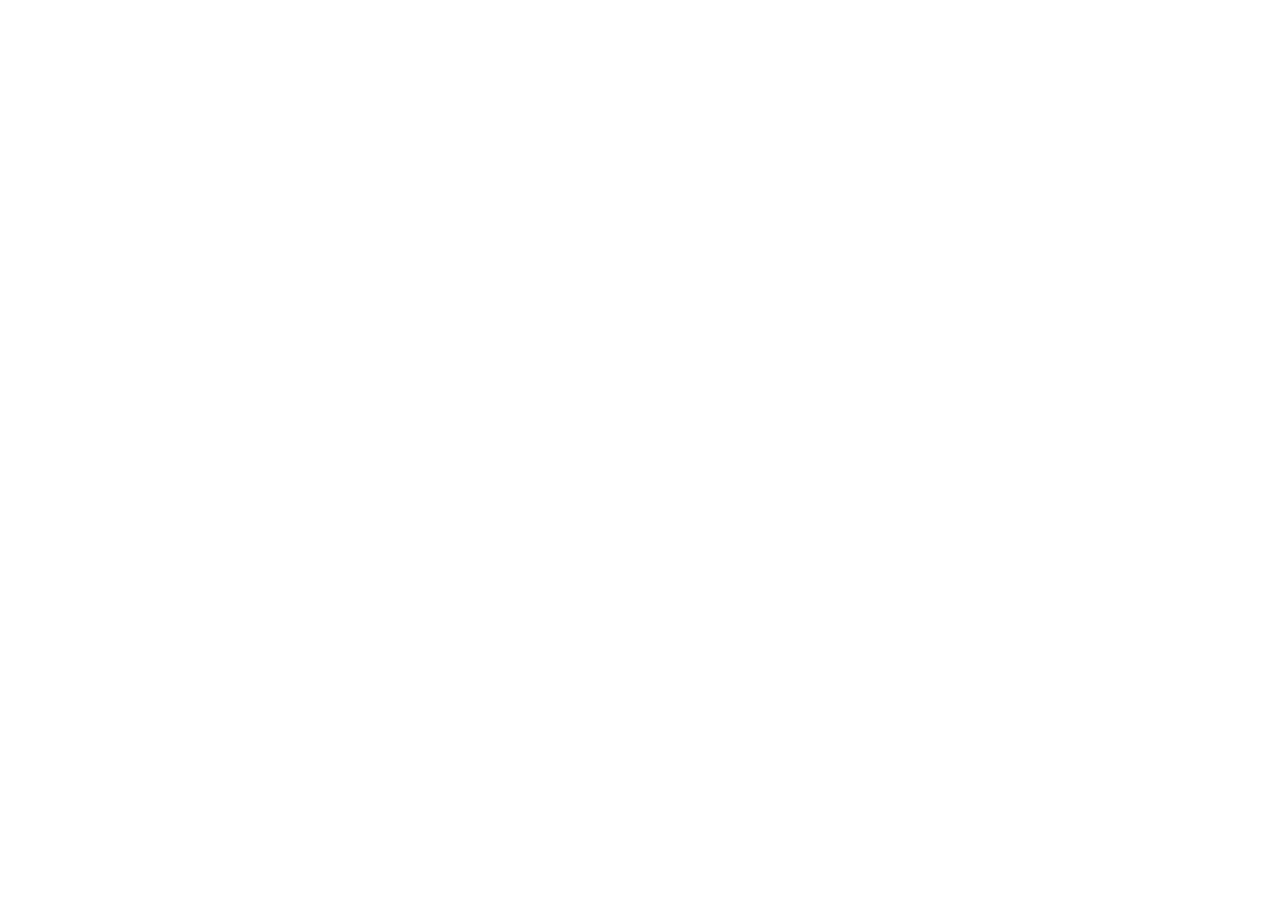
==== Prem Kumar Jha/index.html @ 410372a0 "add html file for my part" ====
<!DOCTYPE html>
<html lang="en">
<head>
    <meta charset="UTF-8">
    <meta name="viewport" content="width=device-width, initial-scale=1.0, maximum-scale=1.0, user-scalable=no">
    <title>The Golden Leaf | Preview (Chef + Menu)</title>

    <!-- Google Fonts -->
    <link rel="preconnect" href="https://fonts.googleapis.com">
    <link rel="preconnect" href="https://fonts.gstatic.com" crossorigin>
    <link href="https://fonts.googleapis.com/css2?family=Playfair+Display:wght@400;600;700&family=Poppins:wght@300;400;500;600&display=swap" rel="stylesheet">

    <!-- FontAwesome & AOS Animation Library -->
    <link rel="stylesheet" href="https://cdnjs.cloudflare.com/ajax/libs/font-awesome/6.4.0/css/all.min.css">
    <link href="https://unpkg.com/aos@2.3.1/dist/aos.css" rel="stylesheet">

    <!-- Custom CSS (your uploaded files) -->
    <link rel="stylesheet" href="../Satirtha Dhar/style.css">
    <link rel="stylesheet" href="../Satirtha Dhar/responsive.css">
    <link rel="stylesheet" href="../Prem Kumar Jha/style.css">   
</head>
<body>

    <main>
        <!-- ===== PICTURE 1: Chef Section (from your index.html, Phase 14) ===== -->
        <section id="chef" class="chef-section">
            <div class="chef-container">
                <div class="chef-image" data-aos="fade-right">
                    <img src="https://images.unsplash.com/photo-1577219491135-ce391730fb2c?q=80&w=600" alt="Executive Chef">
                </div>
                <div class="chef-info" data-aos="fade-left">
                    <h2>Meet Our Executive Chef</h2>
                    <h3>Alessandro Rossi</h3>
                    <p>With over 20 years of experience in Michelin-starred restaurants across Europe, Chef Alessandro brings a fusion of traditional techniques and modern innovation to every plate.</p>
                    <img src="https://upload.wikimedia.org/wikipedia/commons/f/fa/Signature_placeholder.png" class="signature" alt="Chef Signature">
                </div>
            </div>
        </section>

        <!-- ===== PICTURE 2: Menu Section (from your index.html, Phase 1) ===== -->
        <section id="menu" class="menu-section">
            <div class="section-header" data-aos="fade-up">
                <h2>Our Culinary Menu</h2>
                <p>Over 40+ exquisite delicacies</p>
            </div>
            <!-- Menu Filters -->
            <div class="menu-filters" id="menuFilters" data-aos="fade-up">
                <button class="filter-btn active" data-filter="all">All</button>
                <button class="filter-btn" data-filter="starters">Starters</button>
                <button class="filter-btn" data-filter="mains">Main Course</button>
                <button class="filter-btn" data-filter="breads">Breads</button>
                <button class="filter-btn" data-filter="rice">Rice</button>
                <button class="filter-btn" data-filter="desserts">Desserts</button>
                <button class="filter-btn" data-filter="drinks">Drinks</button>
            </div>
            <!-- Dynamic Grid: menu.js populates this -->
            <div class="menu-grid" id="menuGrid">
                <!-- menu.js will populate this -->
            </div>
        </section>
    </main>



    <!-- External Libraries -->
    <script src="https://unpkg.com/aos@2.3.1/dist/aos.js"></script>

    <!-- Your own script (unchanged) -->
    <script src="app.js"></script>
    <script src="menu.js"></script>
</body>
</html>
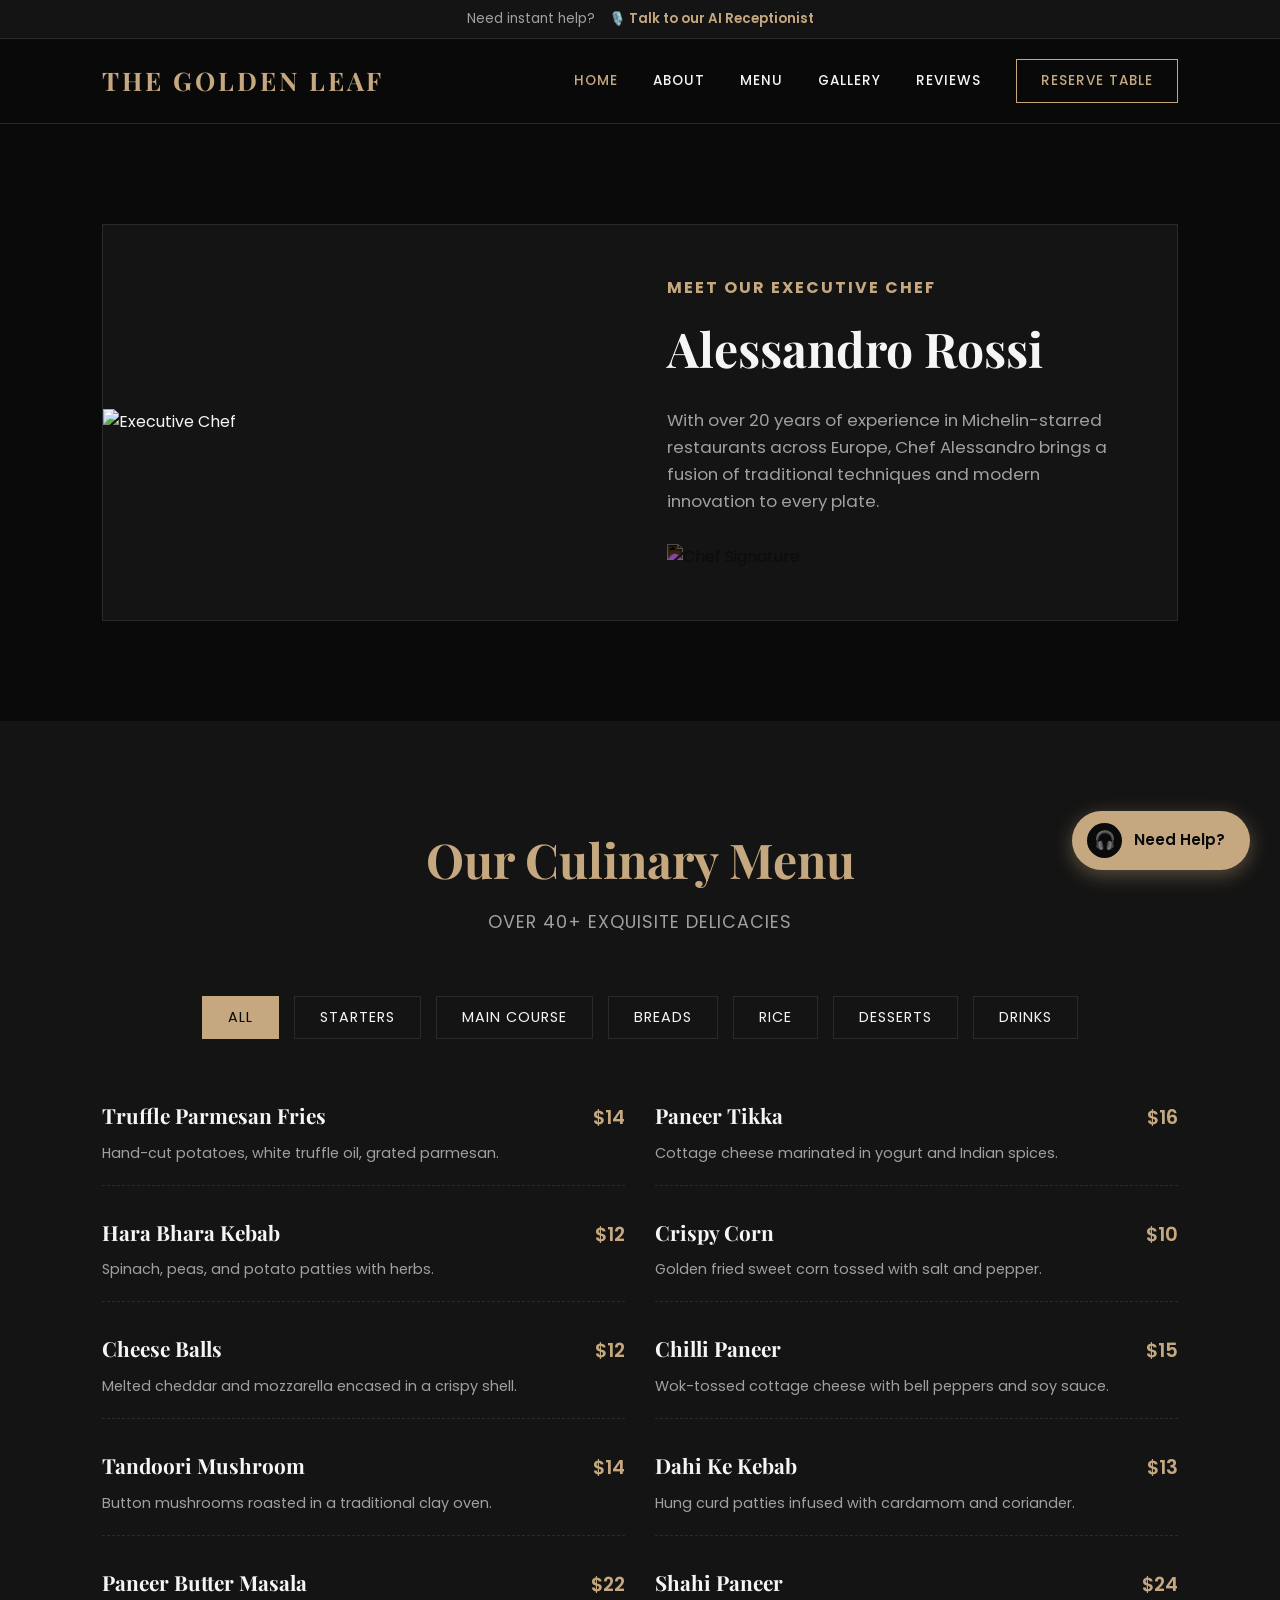
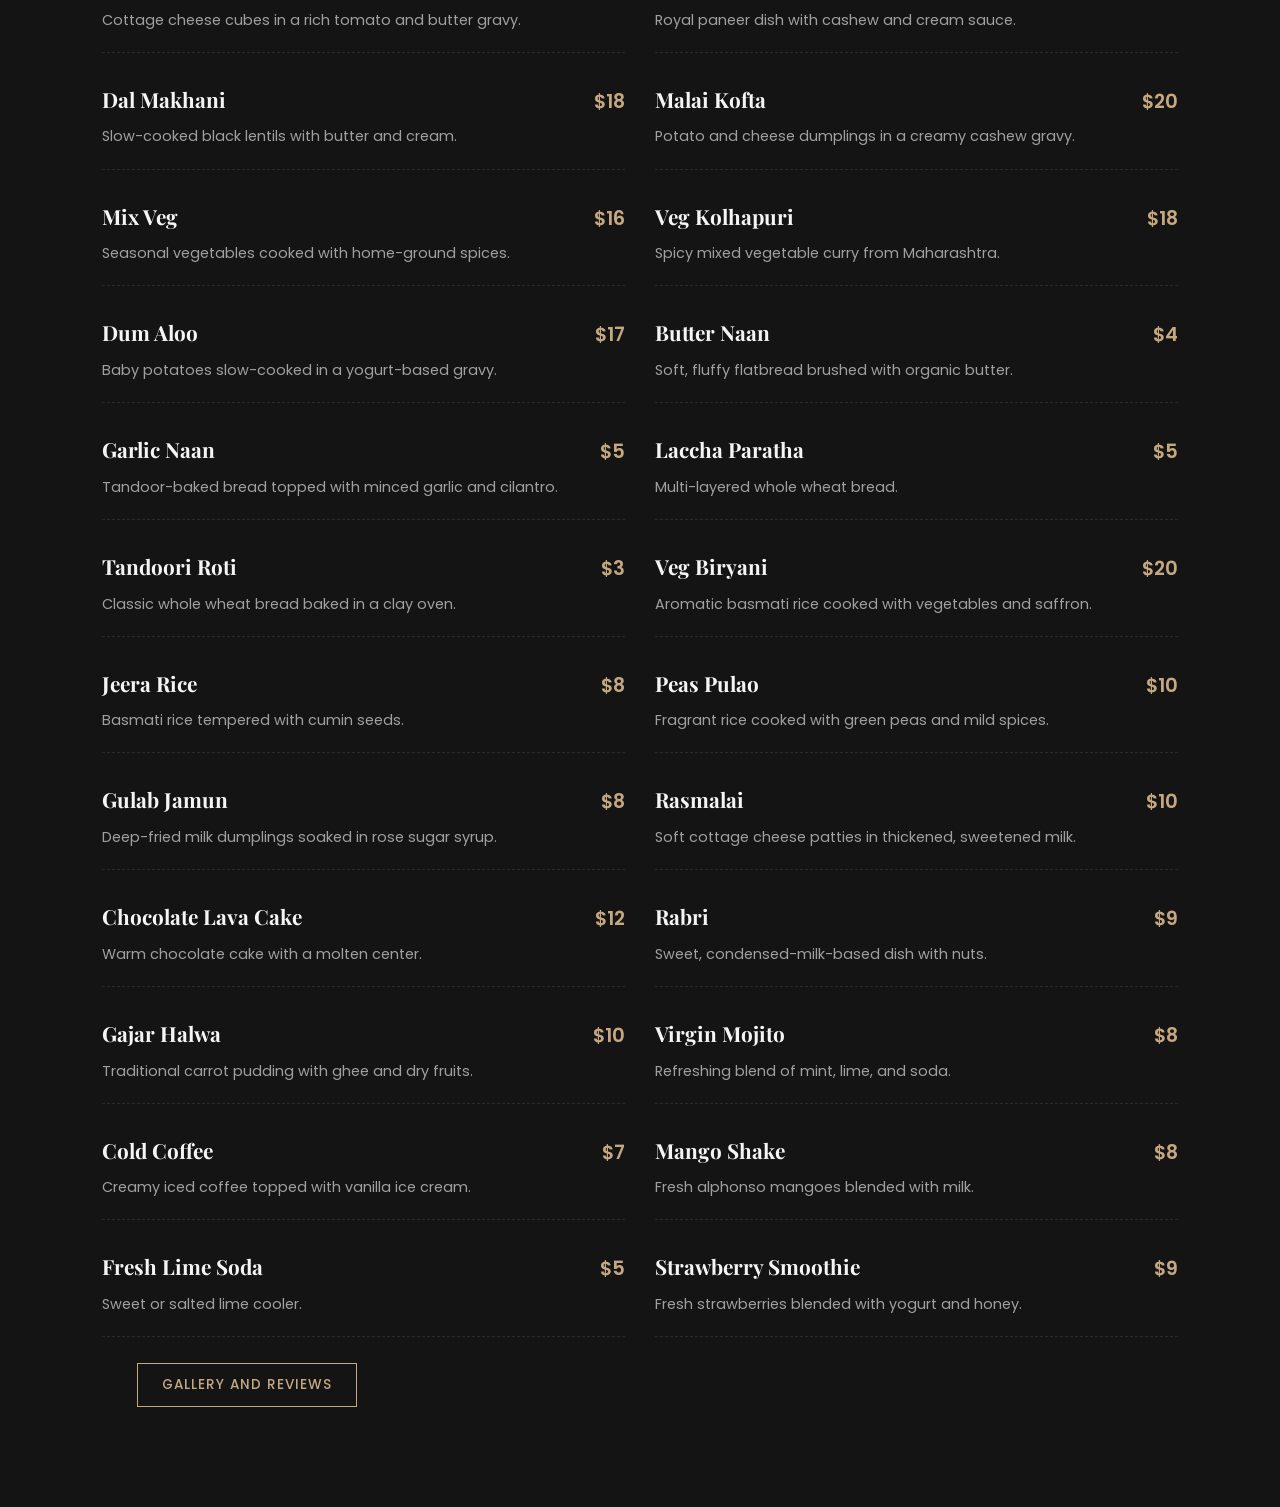
==== commit 2bf039aa: "fixed link part and add Favicon also add Hader part code from Satirtha" ====
--- a/Prem Kumar Jha/index.html
+++ b/Prem Kumar Jha/index.html
@@ -1,14 +1,19 @@
 <!DOCTYPE html>
 <html lang="en">
+
 <head>
     <meta charset="UTF-8">
     <meta name="viewport" content="width=device-width, initial-scale=1.0, maximum-scale=1.0, user-scalable=no">
-    <title>The Golden Leaf | Preview (Chef + Menu)</title>
+    <title>Chef & Menu</title>
+    <link rel="icon" type="image/png" href="../image/Chef.webp">
+
 
     <!-- Google Fonts -->
     <link rel="preconnect" href="https://fonts.googleapis.com">
     <link rel="preconnect" href="https://fonts.gstatic.com" crossorigin>
-    <link href="https://fonts.googleapis.com/css2?family=Playfair+Display:wght@400;600;700&family=Poppins:wght@300;400;500;600&display=swap" rel="stylesheet">
+    <link
+        href="https://fonts.googleapis.com/css2?family=Playfair+Display:wght@400;600;700&family=Poppins:wght@300;400;500;600&display=swap"
+        rel="stylesheet">
 
     <!-- FontAwesome & AOS Animation Library -->
     <link rel="stylesheet" href="https://cdnjs.cloudflare.com/ajax/libs/font-awesome/6.4.0/css/all.min.css">
@@ -17,22 +22,50 @@
     <!-- Custom CSS (your uploaded files) -->
     <link rel="stylesheet" href="../Satirtha Dhar/style.css">
     <link rel="stylesheet" href="../Satirtha Dhar/responsive.css">
-    <link rel="stylesheet" href="../Prem Kumar Jha/style.css">   
+    <link rel="stylesheet" href="../Prem Kumar Jha/style.css">
 </head>
+
 <body>
+
+    <!-- Phase 10: AI Receptionist Top Banner (Optional/Mockup) -->
+    <div class="ai-top-banner" role="banner">
+        <p>Need instant help? <button id="btnAiAssist" class="btn-text">🎙️ Talk to our AI Receptionist</button></p>
+    </div>
+
+    <!-- Navigation -->
+    <header class="navbar" role="navigation" aria-label="Main Navigation">
+        <div class="logo">
+            <a href="index.html" aria-label="The Golden Leaf Home">THE GOLDEN LEAF</a>
+        </div>
+        <nav class="nav-links">
+            <a href="../index.html#home" class="active">Home</a>
+            <a href="../index.html#about">About</a>
+            <a href="../Prem Kumar Jha/index.html#menu">Menu</a>
+            <a href="../Rohit Bhusal/rohit.html#gallery">Gallery</a>
+            <a href="../Rohit Bhusal/rohit.html#reviews">Reviews</a>
+            <a href="../Bibash Mahat/bibash.html#reservation" class="btn-reserve-nav">Reserve Table</a>
+        </nav>
+        <!-- Mobile Menu Toggle -->
+        <button class="menu-toggle" aria-label="Toggle Navigation" aria-expanded="false">
+            <i class="fas fa-bars"></i>
+        </button>
+    </header>
 
     <main>
         <!-- ===== PICTURE 1: Chef Section (from your index.html, Phase 14) ===== -->
         <section id="chef" class="chef-section">
             <div class="chef-container">
                 <div class="chef-image" data-aos="fade-right">
-                    <img src="https://images.unsplash.com/photo-1577219491135-ce391730fb2c?q=80&w=600" alt="Executive Chef">
+                    <img src="https://images.unsplash.com/photo-1577219491135-ce391730fb2c?q=80&w=600"
+                        alt="Executive Chef">
                 </div>
                 <div class="chef-info" data-aos="fade-left">
                     <h2>Meet Our Executive Chef</h2>
                     <h3>Alessandro Rossi</h3>
-                    <p>With over 20 years of experience in Michelin-starred restaurants across Europe, Chef Alessandro brings a fusion of traditional techniques and modern innovation to every plate.</p>
-                    <img src="https://upload.wikimedia.org/wikipedia/commons/f/fa/Signature_placeholder.png" class="signature" alt="Chef Signature">
+                    <p>With over 20 years of experience in Michelin-starred restaurants across Europe, Chef Alessandro
+                        brings a fusion of traditional techniques and modern innovation to every plate.</p>
+                    <img src="https://imgs.search.brave.com/aYwf7e9qYgR5C2gzvw3vWXbKll1tjFu7oSjQmVqjGkY/rs:fit:860:0:0:0/g:ce/aHR0cHM6Ly9pbWd2/My5mb3Rvci5jb20v/aW1hZ2VzL3NsaWRl/ci1pbWFnZS9oYW5k/d3JpdHRlbi1zaWdu/YXR1cmUtaW1hZ2Ut/YmVmb3JlLXVzaW5n/LUZvdG9yLXNpZ25h/dHVyZS1iYWNrZ3Jv/dW5kLXJlbW92ZXJf/MjAyNi0wMy0yNi0w/OTQ0MzJfYXlnei53/ZWJw"
+                        class="signature" alt="Chef Signature">
                 </div>
             </div>
         </section>
@@ -57,10 +90,20 @@
             <div class="menu-grid" id="menuGrid">
                 <!-- menu.js will populate this -->
             </div>
+            <br>
+
+            <nav class="nav-links">
+                <a href="../Rohit Bhusal/rohit.html" class="btn-reserve-nav">Gallery And Reviews</a>
+            </nav>
         </section>
     </main>
 
-
+    <!-- Floating "Need Help?" button (visible in both screenshots) -->
+    <a href="https://the-golden-leaf-restaurant.onrender.com/" target="_blank" class="floating-ai-btn"
+        aria-label="AI Receptionist Assistant" style="text-decoration: none;">
+        <div class="ai-avatar">🎧</div>
+        <span class="ai-text">Need Help?</span>
+    </a>
 
     <!-- External Libraries -->
     <script src="https://unpkg.com/aos@2.3.1/dist/aos.js"></script>
@@ -69,4 +112,5 @@
     <script src="app.js"></script>
     <script src="menu.js"></script>
 </body>
+
 </html>
--- a/Satirtha Dhar/style.css
+++ b/Satirtha Dhar/style.css
@@ -0,0 +1,367 @@
+/* --- CSS VARIABLES & THEME --- */
+:root {
+    --primary-gold: #c5a880;
+    --primary-gold-hover: #d4b78f;
+    --dark-bg: #0a0a0a;
+    --surface-bg: #141414;
+    --surface-light: #1e1e1e;
+    --text-light: #f5f5f5;
+    --text-muted: #a0a0a0;
+    --border-color: #2a2a2a;
+    --font-heading: 'Playfair Display', serif;
+    --font-body: 'Poppins', sans-serif;
+    --transition-fast: all 0.3s ease;
+    --transition-smooth: all 0.5s cubic-bezier(0.4, 0, 0.2, 1);
+    --shadow-premium: 0 10px 30px rgba(0, 0, 0, 0.5);
+}
+
+/* --- RESET & BASE --- */
+*, 
+*::before, 
+*::after {
+    margin: 0;
+    padding: 0;
+    box-sizing: border-box;
+}
+
+html {
+    scroll-behavior: smooth;
+    overflow-x: hidden;
+}
+
+body {
+    font-family: var(--font-body);
+    background-color: var(--dark-bg);
+    color: var(--text-light);
+    line-height: 1.6;
+    overflow-x: hidden;
+    width: 100%;
+}
+
+img {
+    max-width: 100%;
+    height: auto;
+    display: block;
+}
+
+ul {
+    list-style: none;
+}
+
+a {
+    text-decoration: none;
+    color: inherit;
+}
+
+/* --- UTILITIES --- */
+.hidden {
+    display: none !important;
+}
+
+.section-header {
+    text-align: center;
+    margin-bottom: 60px;
+}
+
+.section-header h2 {
+    font-family: var(--font-heading);
+    font-size: 3rem;
+    color: var(--primary-gold);
+    margin-bottom: 10px;
+    font-weight: 700;
+}
+
+.section-header p {
+    color: var(--text-muted);
+    font-size: 1.1rem;
+    letter-spacing: 1px;
+    text-transform: uppercase;
+}
+
+/* --- BUTTONS --- */
+.btn-primary {
+    display: inline-block;
+    background-color: var(--primary-gold);
+    color: var(--dark-bg);
+    padding: 14px 35px;
+    font-weight: 600;
+    text-transform: uppercase;
+    font-size: 0.9rem;
+    letter-spacing: 1.5px;
+    border: 1px solid var(--primary-gold);
+    transition: var(--transition-fast);
+    cursor: pointer;
+}
+
+.btn-primary:hover {
+    background-color: transparent;
+    color: var(--primary-gold);
+}
+
+.btn-secondary {
+    display: inline-block;
+    background-color: transparent;
+    color: var(--text-light);
+    padding: 14px 35px;
+    font-weight: 500;
+    text-transform: uppercase;
+    font-size: 0.9rem;
+    letter-spacing: 1.5px;
+    border: 1px solid var(--text-light);
+    margin-right: 15px;
+    transition: var(--transition-fast);
+    cursor: pointer;
+}
+
+.btn-secondary:hover {
+    background-color: var(--text-light);
+    color: var(--dark-bg);
+}
+
+/* --- TOP AI BANNER --- */
+.ai-top-banner {
+    background-color: var(--surface-bg);
+    text-align: center;
+    padding: 8px 0;
+    border-bottom: 1px solid var(--border-color);
+    font-size: 0.85rem;
+    color: var(--text-muted);
+}
+
+.btn-text {
+    background: none;
+    border: none;
+    color: var(--primary-gold);
+    font-family: inherit;
+    font-weight: 600;
+    cursor: pointer;
+    margin-left: 10px;
+    transition: var(--transition-fast);
+}
+
+.btn-text:hover {
+    color: var(--primary-gold-hover);
+    text-decoration: underline;
+}
+
+/* --- NAVBAR --- */
+.navbar {
+    position: sticky;
+    top: 0;
+    left: 0;
+    width: 100%;
+    display: flex;
+    justify-content: space-between;
+    align-items: center;
+    padding: 20px 8%;
+    background-color: rgba(10, 10, 10, 0.95);
+    backdrop-filter: blur(10px);
+    border-bottom: 1px solid var(--border-color);
+    z-index: 1000;
+    transition: var(--transition-fast);
+}
+
+.logo a {
+    font-family: var(--font-heading);
+    font-size: 1.6rem;
+    color: var(--primary-gold);
+    letter-spacing: 3px;
+    font-weight: 700;
+}
+
+.nav-links {
+    display: flex;
+    align-items: center;
+}
+
+.nav-links a {
+    margin-left: 35px;
+    font-size: 0.85rem;
+    text-transform: uppercase;
+    letter-spacing: 1px;
+    font-weight: 500;
+    transition: var(--transition-fast);
+}
+
+.nav-links a:hover, 
+.nav-links a.active {
+    color: var(--primary-gold);
+}
+
+.btn-reserve-nav {
+    border: 1px solid var(--primary-gold);
+    padding: 10px 24px;
+    color: var(--primary-gold) !important;
+}
+
+.btn-reserve-nav:hover {
+    background-color: var(--primary-gold);
+    color: var(--dark-bg) !important;
+}
+
+.menu-toggle {
+    display: none;
+    background: none;
+    border: none;
+    color: var(--primary-gold);
+    font-size: 1.8rem;
+    cursor: pointer;
+}
+
+/* --- HERO SECTION --- */
+.hero-section {
+    min-height: 90vh;
+    background: linear-gradient(rgba(0, 0, 0, 0.7), rgba(0, 0, 0, 0.9)), 
+                url('https://images.unsplash.com/photo-1514933651103-005eec06c04b?q=80&w=1920') no-repeat center center/cover;
+    display: flex;
+    align-items: center;
+    padding: 0 8%;
+}
+
+.hero-content {
+    max-width: 700px;
+}
+
+.hero-subtitle {
+    color: var(--primary-gold);
+    letter-spacing: 5px;
+    margin-bottom: 20px;
+    font-weight: 500;
+    font-size: 1rem;
+}
+
+.hero-title {
+    font-family: var(--font-heading);
+    font-size: 4.5rem;
+    line-height: 1.1;
+    margin-bottom: 25px;
+}
+
+.hero-description {
+    color: var(--text-muted);
+    font-size: 1.1rem;
+    margin-bottom: 40px;
+    max-width: 550px;
+}
+
+/* --- LIVE AVAILABILITY BANNER --- */
+.live-availability-banner {
+    background-color: var(--primary-gold);
+    padding: 25px 0;
+}
+
+.availability-container {
+    display: flex;
+    justify-content: space-around;
+    align-items: center;
+    max-width: 1200px;
+    margin: 0 auto;
+}
+
+.stat {
+    text-align: center;
+    color: var(--dark-bg);
+}
+
+.stat i {
+    font-size: 1.8rem;
+    margin-bottom: 10px;
+}
+
+.stat span {
+    display: block;
+    font-size: 2.2rem;
+    font-weight: 700;
+    font-family: var(--font-heading);
+    line-height: 1;
+}
+
+.stat p {
+    font-size: 0.9rem;
+    font-weight: 600;
+    text-transform: uppercase;
+    letter-spacing: 1px;
+}
+
+/* --- FEATURES SECTION --- */
+.features-section {
+    padding: 100px 8%;
+    background-color: var(--surface-bg);
+}
+
+.features-grid {
+    display: grid;
+    grid-template-columns: repeat(auto-fit, minmax(250px, 1fr));
+    gap: 30px;
+}
+
+.feature-card {
+    background-color: var(--dark-bg);
+    padding: 40px 30px;
+    text-align: center;
+    border: 1px solid var(--border-color);
+    transition: var(--transition-smooth);
+}
+
+.feature-card:hover {
+    transform: translateY(-10px);
+    border-color: var(--primary-gold);
+    box-shadow: var(--shadow-premium);
+}
+
+.feature-card i {
+    font-size: 2.5rem;
+    color: var(--primary-gold);
+    margin-bottom: 20px;
+}
+
+.feature-card h3 {
+    font-family: var(--font-heading);
+    font-size: 1.5rem;
+    margin-bottom: 15px;
+}
+
+.feature-card p {
+    color: var(--text-muted);
+    font-size: 0.95rem;
+}
+
+/* --- FLOATING AI BUTTON --- */
+.floating-ai-btn {
+    position: fixed;
+    bottom: 30px;
+    right: 30px;
+    background-color: var(--primary-gold);
+    border: none;
+    border-radius: 50px;
+    padding: 12px 25px 12px 15px;
+    display: flex;
+    align-items: center;
+    gap: 12px;
+    cursor: pointer;
+    box-shadow: 0 5px 20px rgba(197, 168, 128, 0.4);
+    z-index: 1500;
+    transition: var(--transition-fast);
+    animation: pulseGlow 2s infinite;
+}
+
+.floating-ai-btn:hover {
+    transform: translateY(-5px);
+}
+
+.ai-avatar {
+    background-color: var(--dark-bg);
+    width: 35px;
+    height: 35px;
+    border-radius: 50%;
+    display: flex;
+    justify-content: center;
+    align-items: center;
+    font-size: 1.1rem;
+}
+
+.ai-text {
+    color: var(--dark-bg);
+    font-weight: 600;
+    font-size: 0.95rem;
+}
--- a/Prem Kumar Jha/style.css
+++ b/Prem Kumar Jha/style.css
@@ -0,0 +1,169 @@
+/* --- CHEF SECTION --- */
+.chef-section {
+    padding: 100px 8%;
+    background-color: var(--dark-bg);
+}
+
+.chef-container {
+    display: flex;
+    align-items: center;
+    gap: 60px;
+    background-color: var(--surface-bg);
+    border: 1px solid var(--border-color);
+}
+
+.chef-image {
+    width: 45%;
+}
+
+.chef-image img {
+    width: 100%;
+    height: 100%;
+    object-fit: cover;
+}
+
+.chef-info {
+    width: 55%;
+    padding: 50px;
+}
+
+.chef-info h2 {
+    color: var(--primary-gold);
+    text-transform: uppercase;
+    font-size: 1rem;
+    letter-spacing: 2px;
+    margin-bottom: 10px;
+}
+
+.chef-info h3 {
+    font-family: var(--font-heading);
+    font-size: 3rem;
+    margin-bottom: 20px;
+}
+
+.chef-info p {
+    color: var(--text-muted);
+    margin-bottom: 30px;
+    font-size: 1.05rem;
+}
+
+.signature {
+    max-width: 150px;
+    filter: invert(1);
+    opacity: 0.8;
+}
+
+/* --- MENU SECTION --- */
+.menu-section {
+    padding: 100px 8%;
+    background-color: var(--surface-bg);
+}
+
+.menu-filters {
+    display: flex;
+    justify-content: center;
+    flex-wrap: wrap;
+    gap: 15px;
+    margin-bottom: 60px;
+}
+
+.filter-btn {
+    background: transparent;
+    border: 1px solid var(--border-color);
+    color: var(--text-light);
+    padding: 10px 25px;
+    font-family: var(--font-body);
+    font-size: 0.9rem;
+    cursor: pointer;
+    text-transform: uppercase;
+    letter-spacing: 1px;
+    transition: var(--transition-fast);
+}
+
+.filter-btn:hover, 
+.filter-btn.active {
+    background-color: var(--primary-gold);
+    color: var(--dark-bg);
+    border-color: var(--primary-gold);
+}
+
+.menu-grid {
+    display: grid;
+    grid-template-columns: repeat(auto-fit, minmax(400px, 1fr));
+    gap: 30px;
+}
+/* Menu items injected by JS */
+.menu-item {
+    display: flex;
+    border-bottom: 1px dashed var(--border-color);
+    padding-bottom: 20px;
+    animation: fadeIn 0.5s ease forwards;
+}
+
+.menu-item-info {
+    width: 100%;
+}
+
+.menu-title-row {
+    display: flex;
+    justify-content: space-between;
+    align-items: baseline;
+    margin-bottom: 8px;
+}
+
+.menu-title-row h4 {
+    font-family: var(--font-heading);
+    font-size: 1.3rem;
+    color: var(--text-light);
+}
+
+.menu-price {
+    color: var(--primary-gold);
+    font-weight: 600;
+    font-size: 1.2rem;
+}
+
+.menu-desc {
+    color: var(--text-muted);
+    font-size: 0.9rem;
+}
+
+/* --- GALLERY SECTION --- */
+.gallery-section {
+    padding: 100px 8%;
+    background-color: var(--dark-bg);
+}
+
+.masonry-gallery {
+    display: grid;
+    grid-template-columns: repeat(auto-fit, minmax(300px, 1fr));
+    grid-auto-rows: 250px;
+    gap: 20px;
+}
+
+.gallery-item {
+    overflow: hidden;
+    position: relative;
+    border: 1px solid var(--border-color);
+}
+
+.gallery-item.large {
+    grid-column: span 2;
+    grid-row: span 2;
+}
+
+.gallery-item.tall {
+    grid-row: span 2;
+}
+
+.gallery-item img {
+    width: 100%;
+    height: 100%;
+    object-fit: cover;
+    transition: var(--transition-smooth);
+}
+
+.gallery-item:hover img {
+    transform: scale(1.1);
+    filter: brightness(0.7);
+}
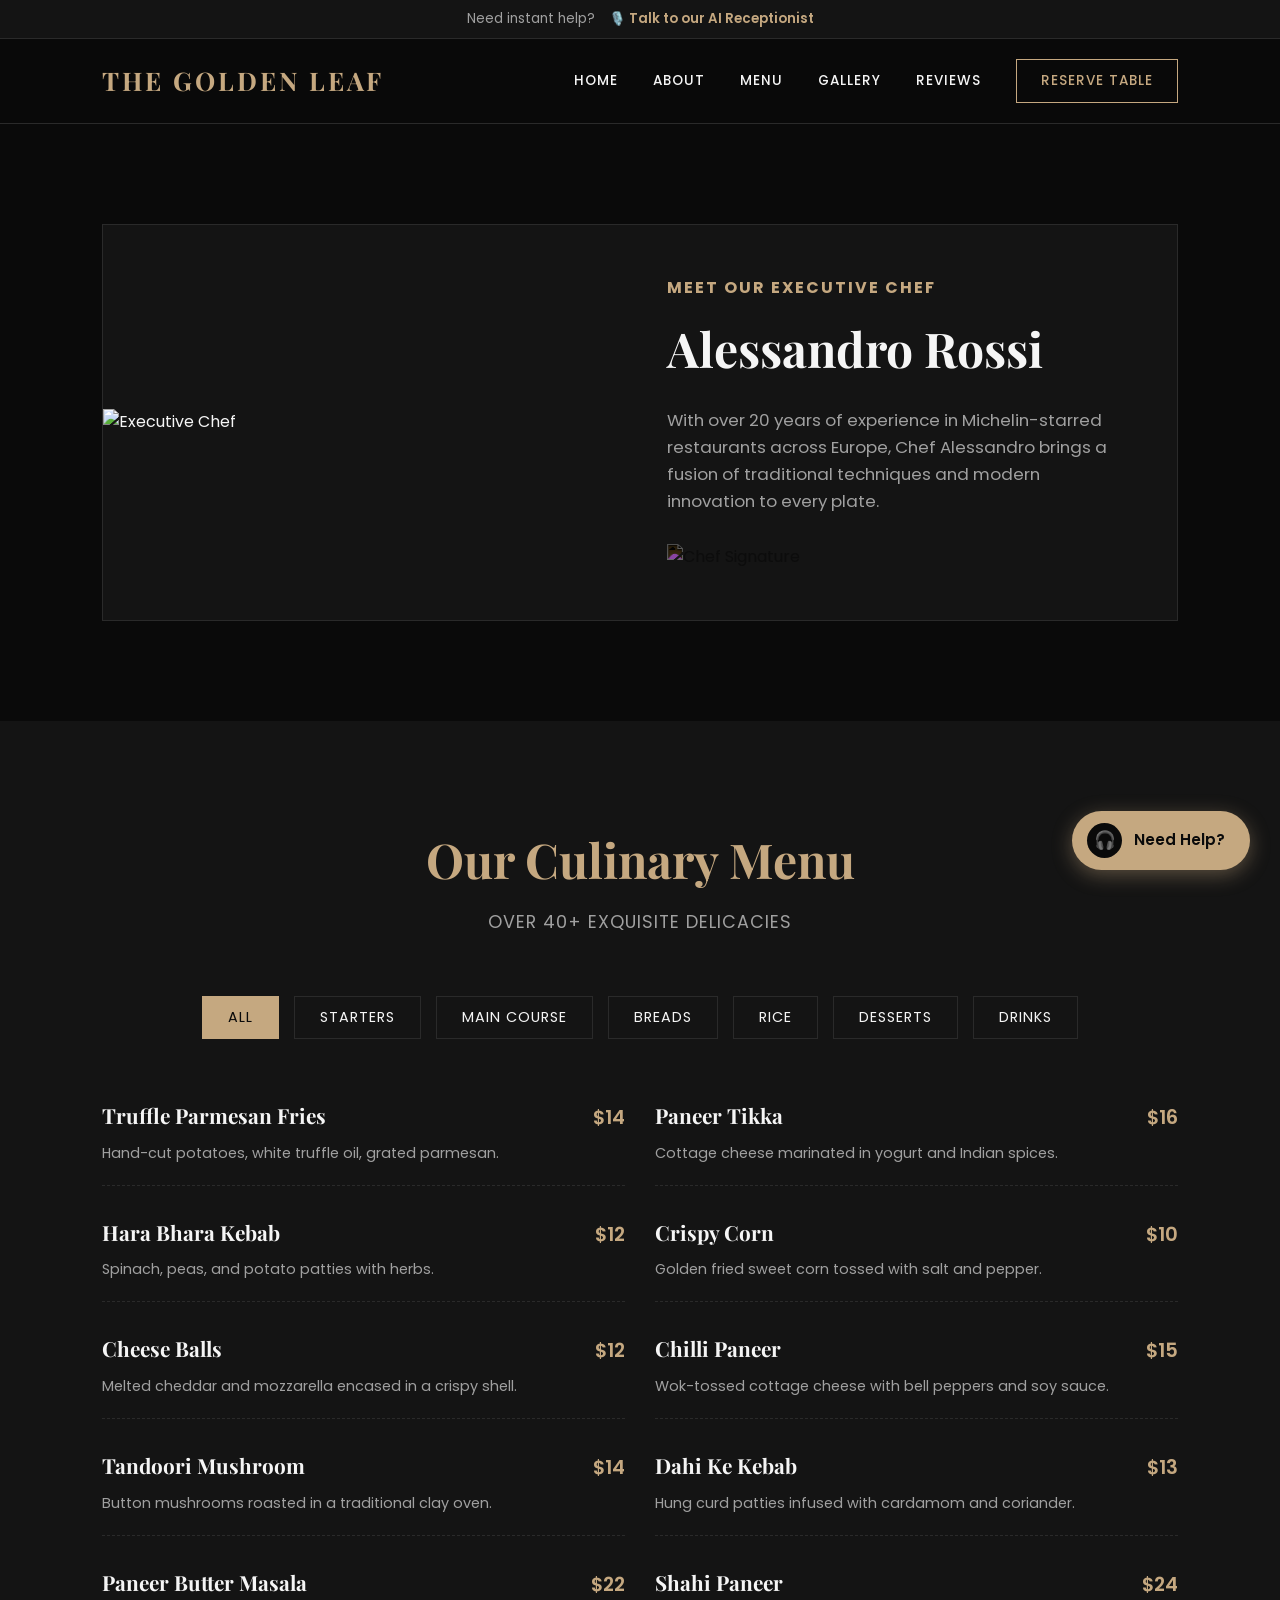
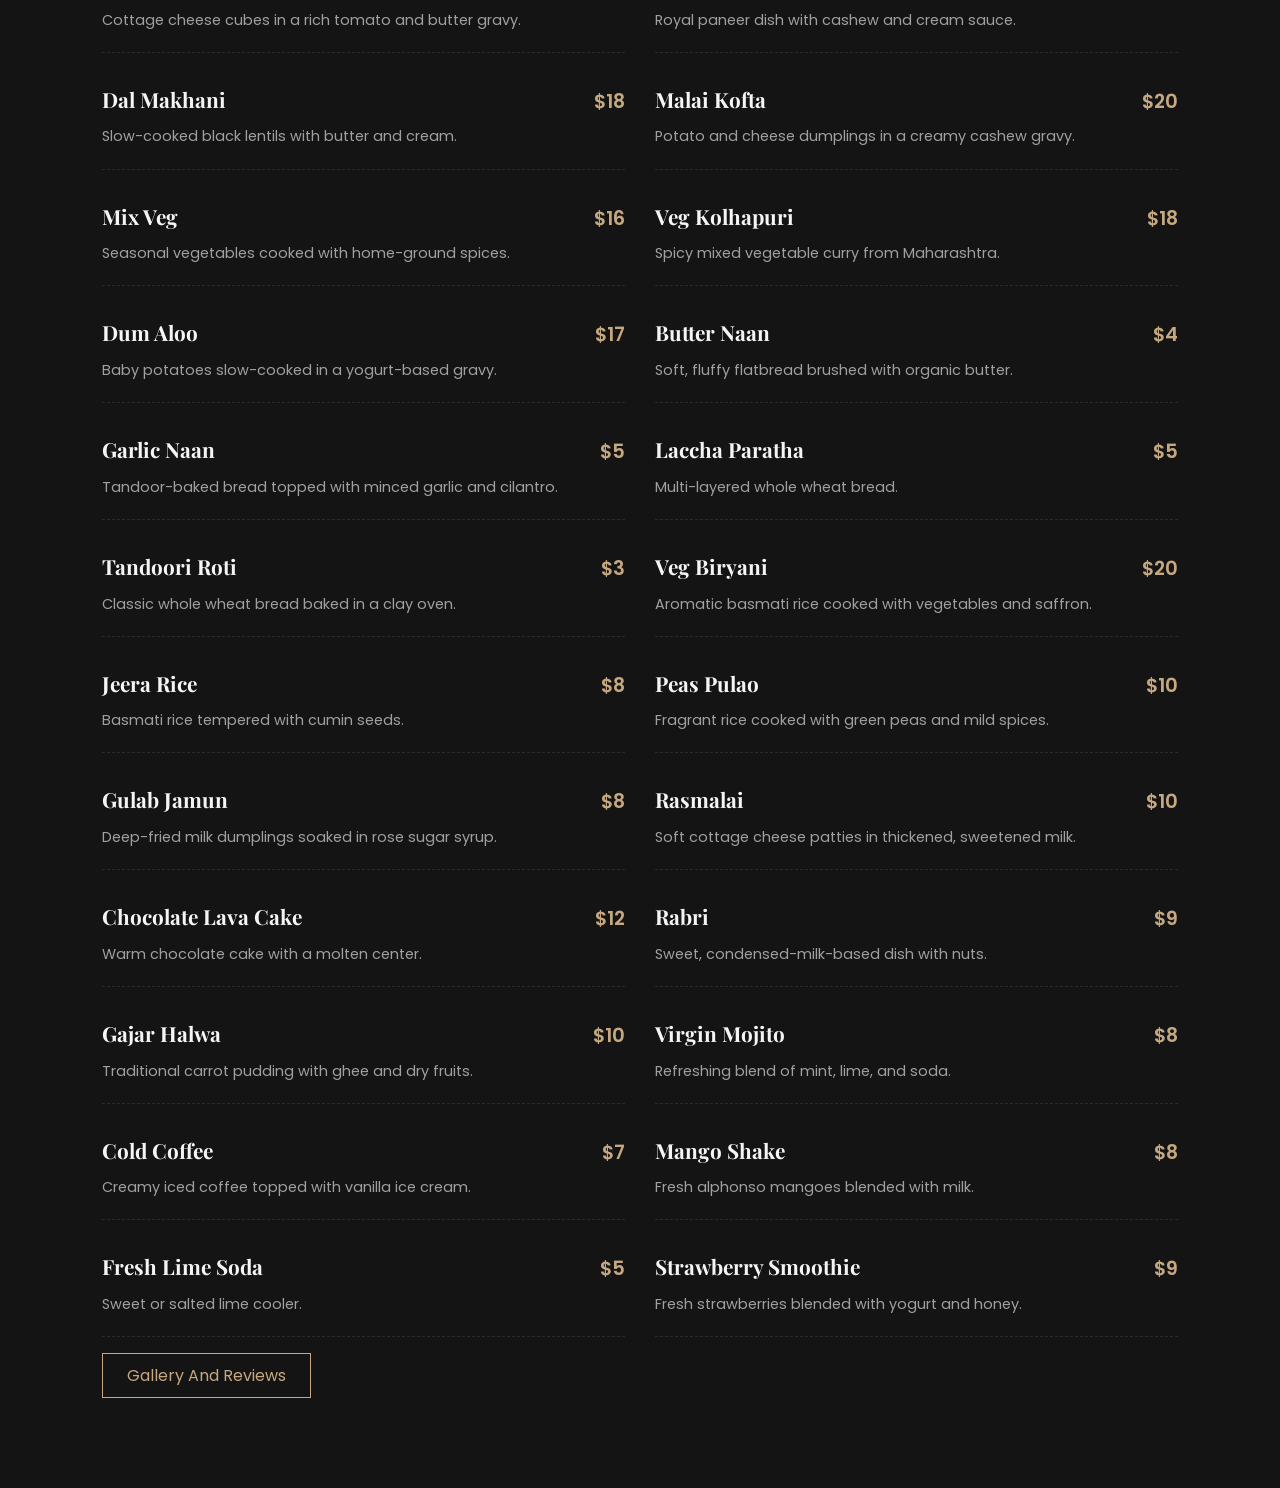
==== commit d6489aab: "fixed link part to next page" ====
--- a/Prem Kumar Jha/index.html
+++ b/Prem Kumar Jha/index.html
@@ -92,9 +92,11 @@
             </div>
             <br>
 
-            <nav class="nav-links">
+            <div class="hero-buttons">
                 <a href="../Rohit Bhusal/rohit.html" class="btn-reserve-nav">Gallery And Reviews</a>
-            </nav>
+
+            </div>
+
         </section>
     </main>
 
--- a/Satirtha Dhar/responsive.css
+++ b/Satirtha Dhar/responsive.css
@@ -0,0 +1,206 @@
+/* --- MEDIA QUERIES FOR RESPONSIVENESS --- */
+
+/* Max Width 1200px (Laptops & Small Desktops) */
+@media screen and (max-width: 1200px) {
+    .hero-title {
+        font-size: 3.8rem;
+    }
+    
+    .footer-grid {
+        grid-template-columns: 1fr 1fr;
+        gap: 40px;
+    }
+}
+
+/* Max Width 992px (Tablets Landscape) */
+@media screen and (max-width: 992px) {
+    .section-header h2 {
+        font-size: 2.5rem;
+    }
+    
+    .chef-container {
+        flex-direction: column;
+    }
+    
+    .chef-image,
+    .chef-info {
+        width: 100%;
+    }
+    
+    .chef-image img {
+        height: 400px;
+    }
+    
+    .booking-container {
+        flex-direction: column;
+    }
+    
+    .booking-info,
+    .booking-form-wrapper {
+        width: 100%;
+        border-right: none;
+        padding: 40px 30px;
+    }
+    
+    .booking-info {
+        border-bottom: 1px solid var(--border-color);
+    }
+    
+    .gallery-item.large {
+        grid-column: span 1;
+        grid-row: span 1;
+    }
+    
+    .gallery-item.tall {
+        grid-row: span 1;
+    }
+}
+
+/* Max Width 768px (Tablets Portrait & Large Phones) */
+@media screen and (max-width: 768px) {
+    .nav-links {
+        display: none;
+        flex-direction: column;
+        position: absolute;
+        top: 100%;
+        left: 0;
+        width: 100%;
+        background-color: var(--dark-bg);
+        border-bottom: 1px solid var(--border-color);
+        padding: 20px 0;
+    }
+    
+    .nav-links.active {
+        display: flex;
+    }
+    
+    .nav-links a {
+        margin: 15px 0;
+        text-align: center;
+    }
+    
+    .btn-reserve-nav {
+        margin-top: 10px;
+    }
+    
+    .menu-toggle {
+        display: block;
+    }
+    
+    .hero-title {
+        font-size: 3rem;
+    }
+    
+    .hero-description {
+        font-size: 1rem;
+    }
+    
+    .availability-container {
+        flex-direction: column;
+        gap: 30px;
+    }
+    
+    .menu-grid {
+        grid-template-columns: 1fr;
+    }
+    
+    .form-row {
+        flex-direction: column;
+        gap: 0;
+    }
+    
+    .modal-actions {
+        flex-direction: column;
+    }
+    
+    .btn-secondary {
+        margin-right: 0;
+        margin-bottom: 10px;
+    }
+    
+    .footer-grid {
+        grid-template-columns: 1fr;
+    }
+    
+    .footer-bottom {
+        flex-direction: column;
+        text-align: center;
+        gap: 15px;
+    }
+}
+
+/* Max Width 480px (Mobile Phones) */
+@media screen and (max-width: 480px) {
+    /* Critical to prevent left-to-right scroll on tiny devices */
+    body, html {
+        width: 100%;
+        overflow-x: hidden;
+    }
+    
+    .hero-section,
+    .features-section,
+    .chef-section,
+    .menu-section,
+    .gallery-section,
+    .testimonials-section,
+    .booking-section {
+        padding-left: 5%;
+        padding-right: 5%;
+    }
+    
+    .hero-title {
+        font-size: 2.2rem;
+    }
+    
+    .section-header h2 {
+        font-size: 2rem;
+    }
+    
+    .btn-primary, 
+    .btn-secondary {
+        width: 100%;
+        text-align: center;
+        padding: 15px 20px;
+    }
+    
+    .hero-buttons {
+        display: flex;
+        flex-direction: column;
+        gap: 15px;
+    }
+    
+    .btn-secondary {
+        margin-bottom: 0;
+    }
+    
+    .menu-filters {
+        flex-direction: column;
+        width: 100%;
+    }
+    
+    .filter-btn {
+        width: 100%;
+    }
+    
+    .floating-ai-btn {
+        bottom: 20px;
+        right: 20px;
+        padding: 10px;
+    }
+    
+    .ai-text {
+        display: none;
+    }
+    
+    .modal-content {
+        padding: 30px 20px;
+    }
+    
+    .success-icon {
+        font-size: 3rem;
+    }
+    
+    .modal-content h2 {
+        font-size: 1.5rem;
+    }
+}
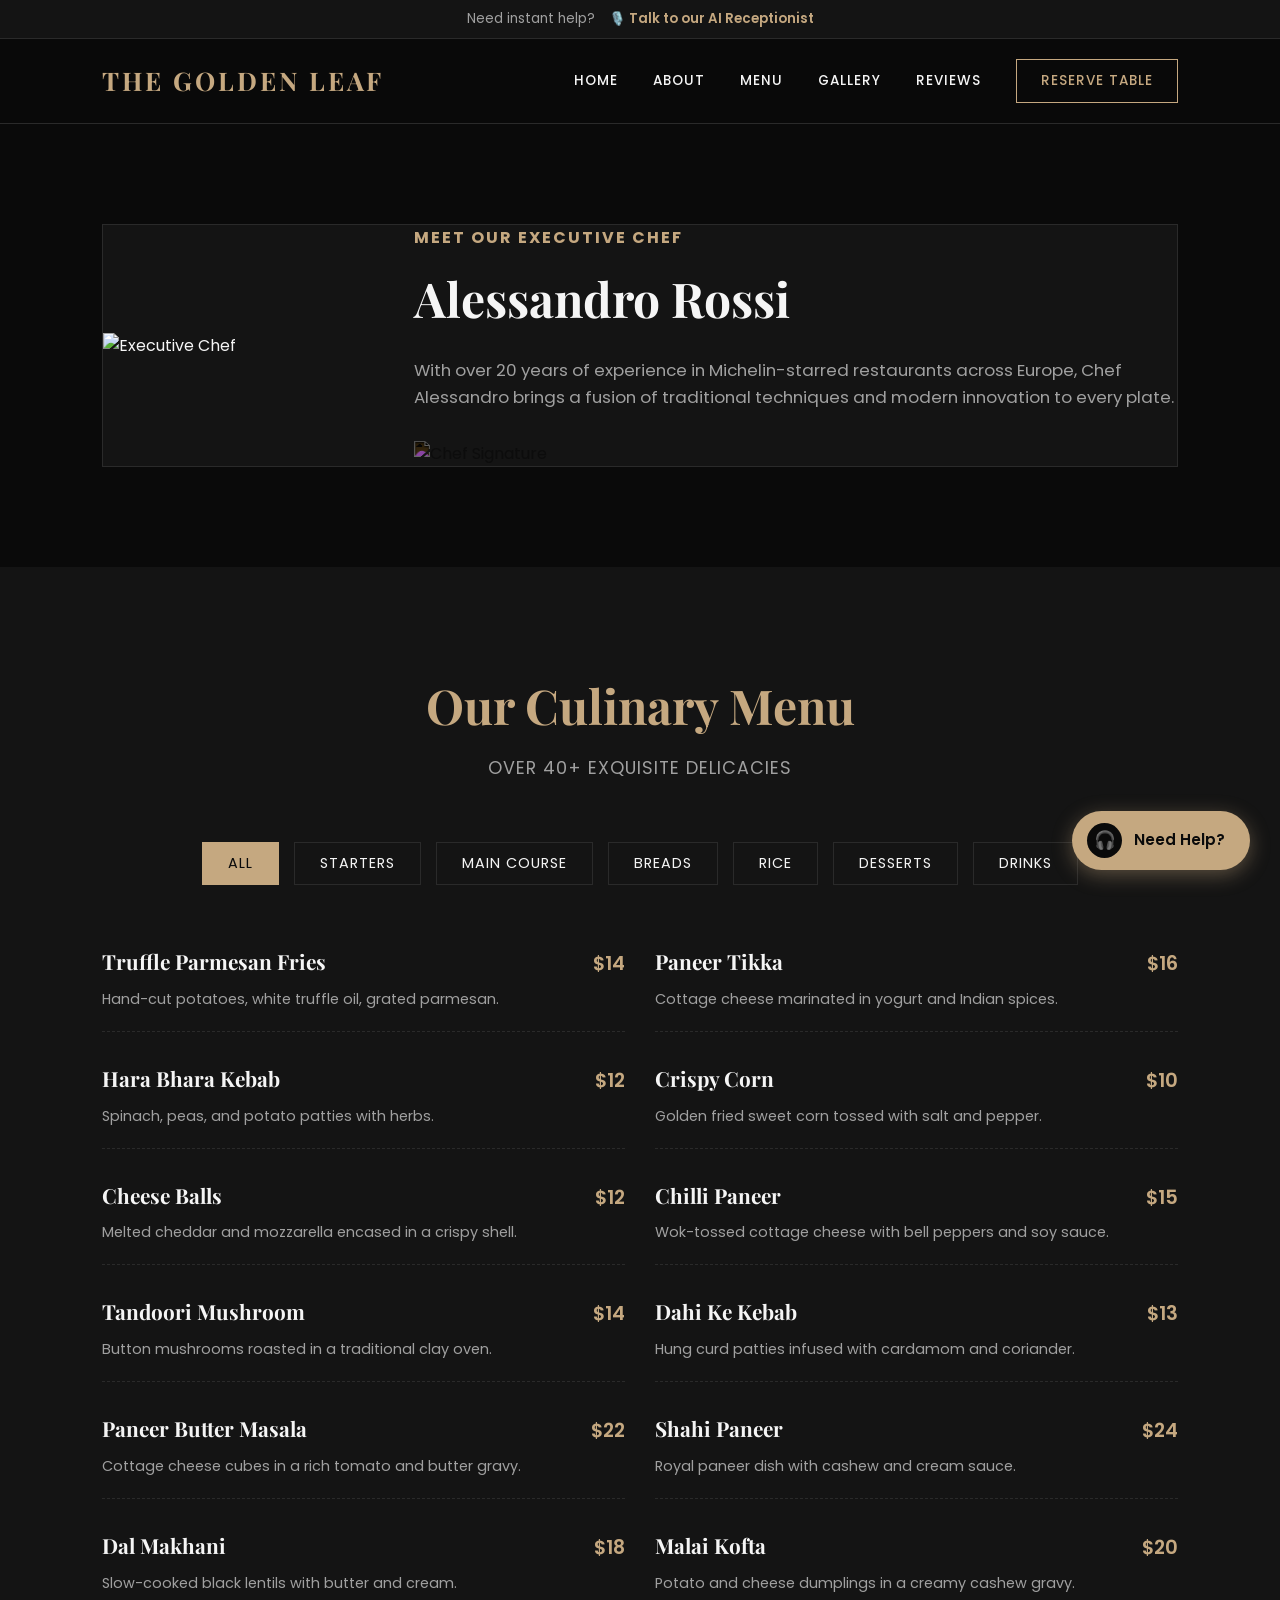
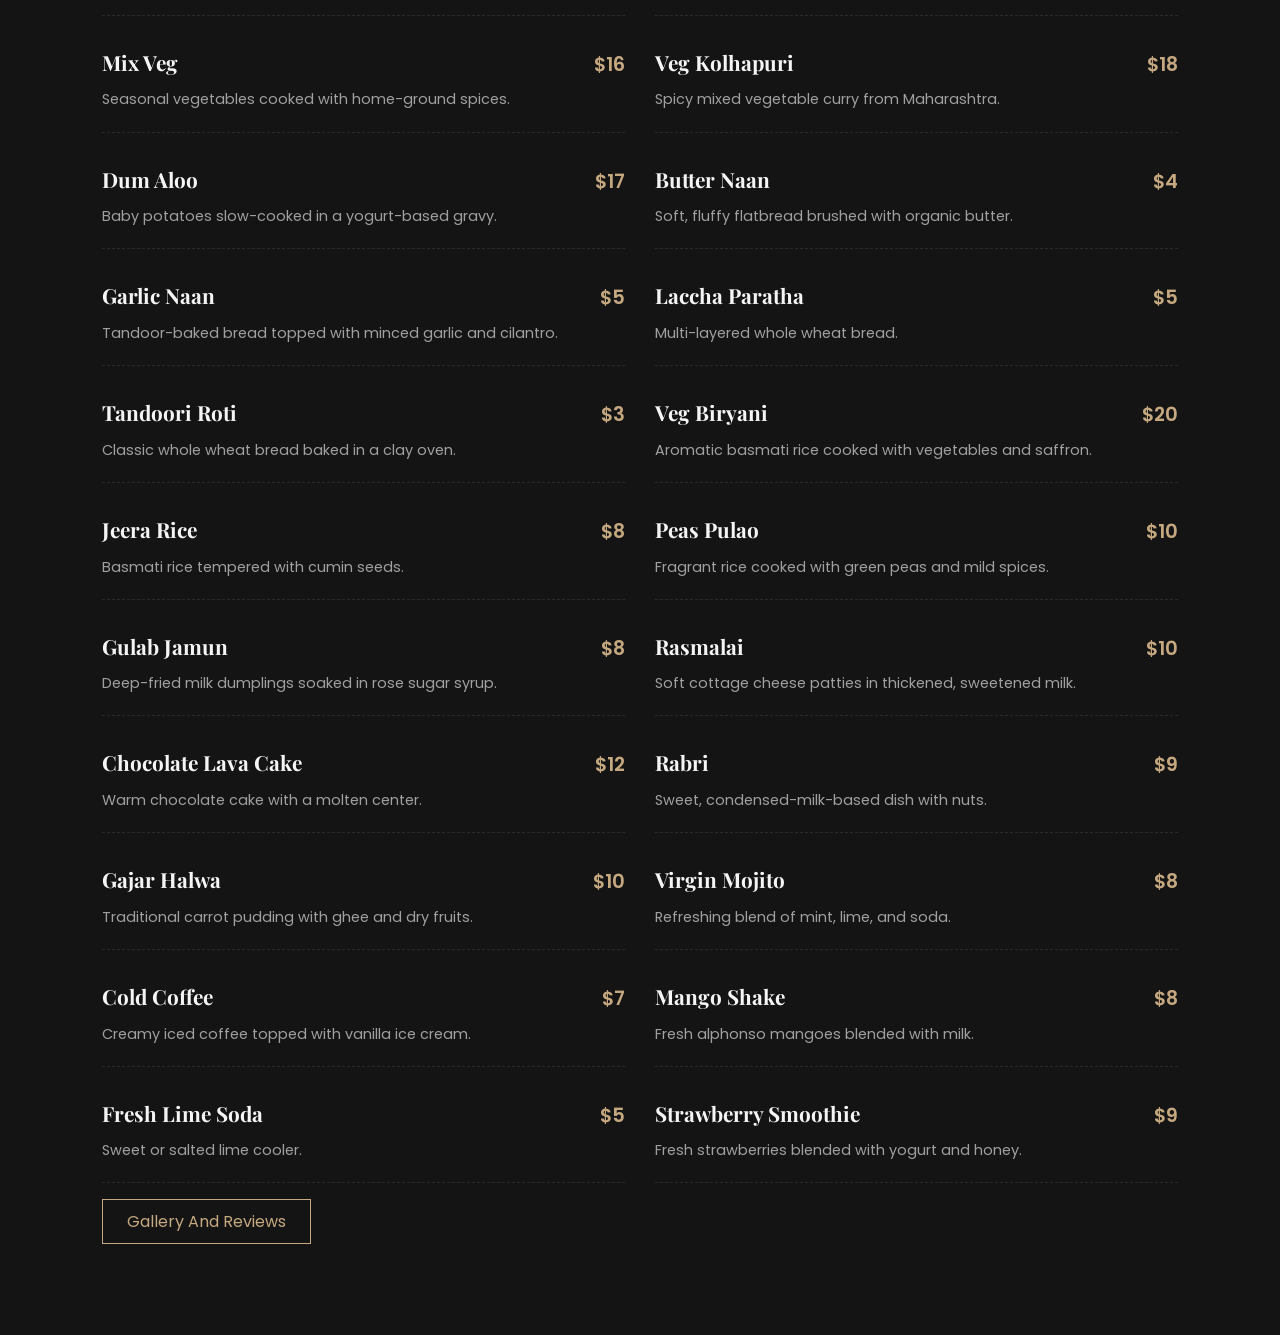
==== commit 928f4784: "update header part in prem kumar jha" ====
--- a/Prem Kumar Jha/index.html
+++ b/Prem Kumar Jha/index.html
@@ -33,11 +33,11 @@
     </div>
 
     <!-- Navigation -->
-    <header class="navbar" role="navigation" aria-label="Main Navigation">
+    <header class="navbar">
         <div class="logo">
             <a href="index.html" aria-label="The Golden Leaf Home">THE GOLDEN LEAF</a>
         </div>
-        <nav class="nav-links">
+        <nav class="nav-links" aria-label="Main Navigation">
             <a href="../index.html#home" class="active">Home</a>
             <a href="../index.html#about">About</a>
             <a href="../Prem Kumar Jha/index.html#menu">Menu</a>
--- a/Satirtha Dhar/responsive.css
+++ b/Satirtha Dhar/responsive.css
@@ -203,4 +203,11 @@
     .modal-content h2 {
         font-size: 1.5rem;
     }
-}+    .chef-info {
+        padding: 30px 20px;
+    }
+
+    .chef-info h3 {
+        font-size: 2.2rem;
+    }
+}
--- a/Prem Kumar Jha/style.css
+++ b/Prem Kumar Jha/style.css
@@ -22,9 +22,12 @@
     object-fit: cover;
 }
 
-.chef-info {
-    width: 55%;
-    padding: 50px;
+.chef-info h3 {
+    font-family: var(--font-heading);
+    font-size: 3rem;
+    margin-bottom: 20px;
+    overflow-wrap: break-word;
+    word-break: break-word;
 }
 
 .chef-info h2 {
@@ -35,11 +38,7 @@
     margin-bottom: 10px;
 }
 
-.chef-info h3 {
-    font-family: var(--font-heading);
-    font-size: 3rem;
-    margin-bottom: 20px;
-}
+
 
 .chef-info p {
     color: var(--text-muted);
@@ -80,7 +79,7 @@
     transition: var(--transition-fast);
 }
 
-.filter-btn:hover, 
+.filter-btn:hover,
 .filter-btn.active {
     background-color: var(--primary-gold);
     color: var(--dark-bg);
@@ -89,9 +88,10 @@
 
 .menu-grid {
     display: grid;
-    grid-template-columns: repeat(auto-fit, minmax(400px, 1fr));
+    grid-template-columns: repeat(auto-fit, minmax(min(400px, 100%), 1fr));
     gap: 30px;
 }
+
 /* Menu items injected by JS */
 .menu-item {
     display: flex;
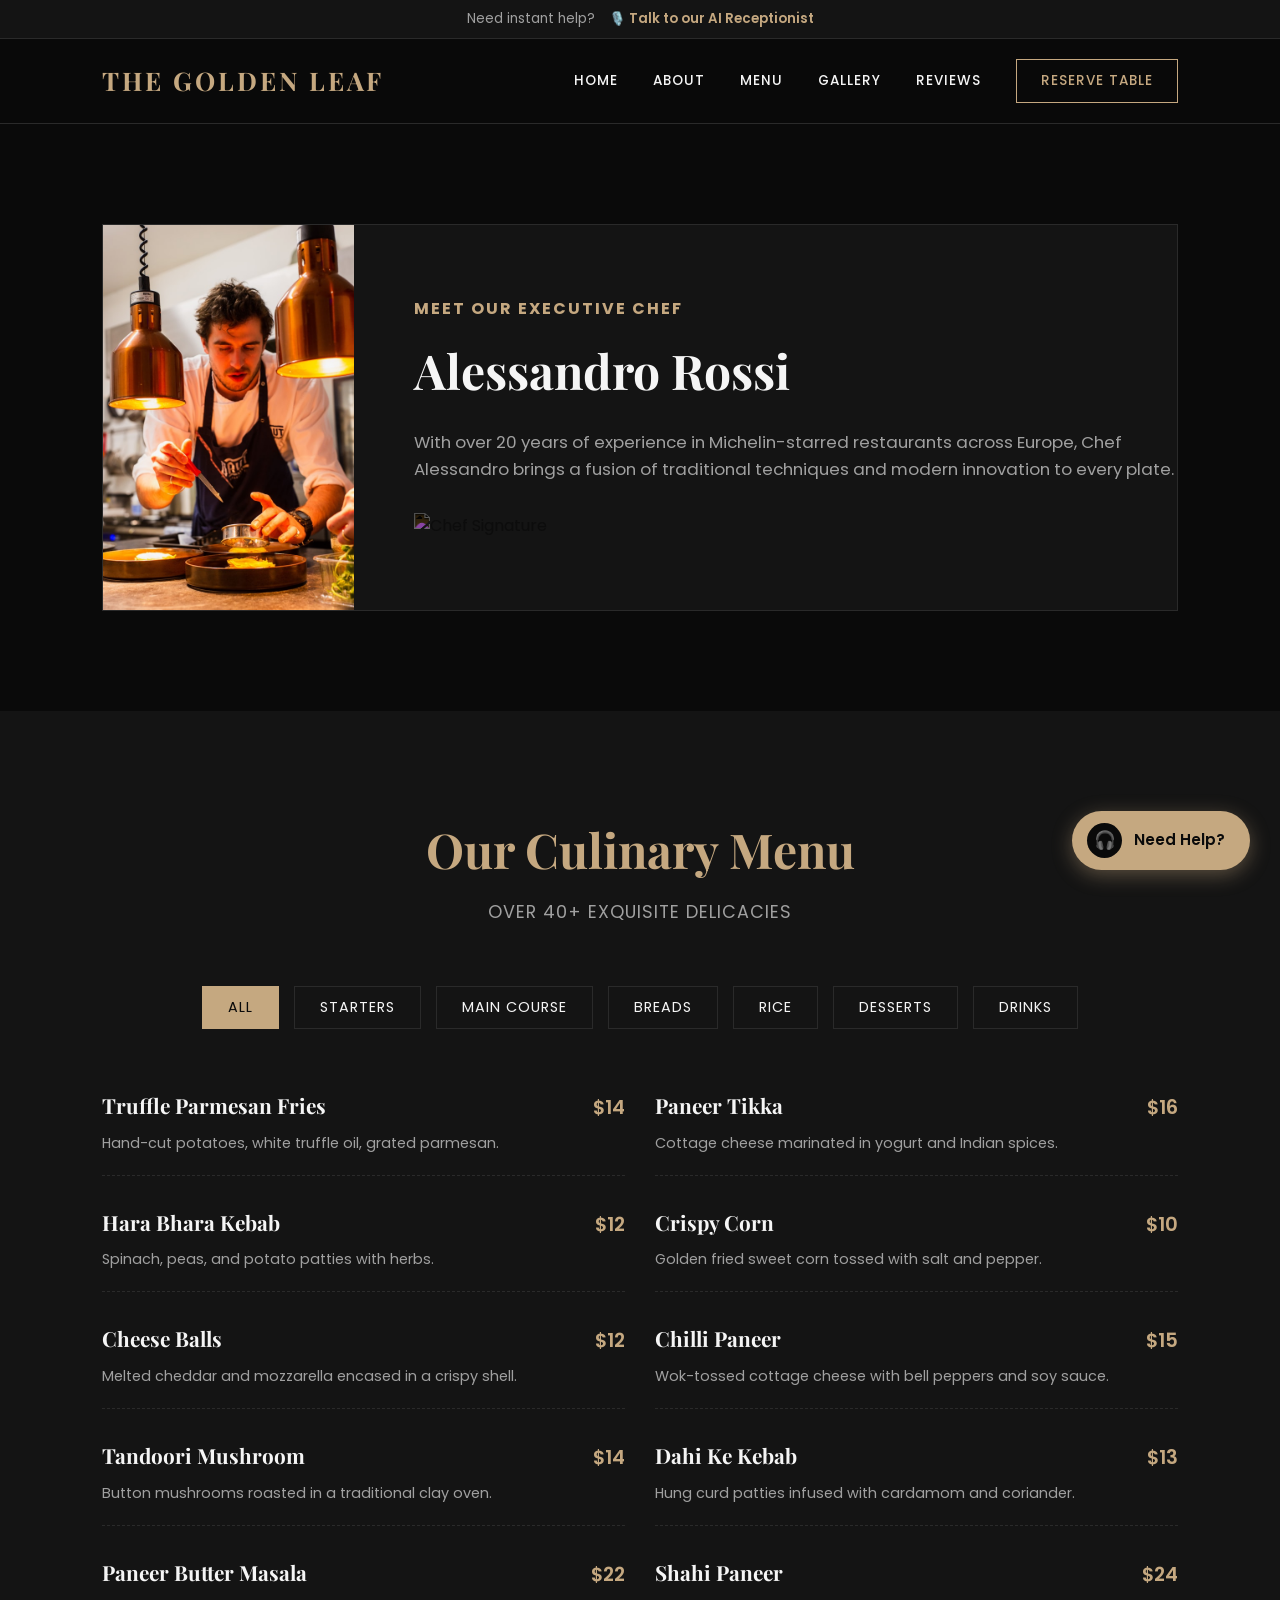
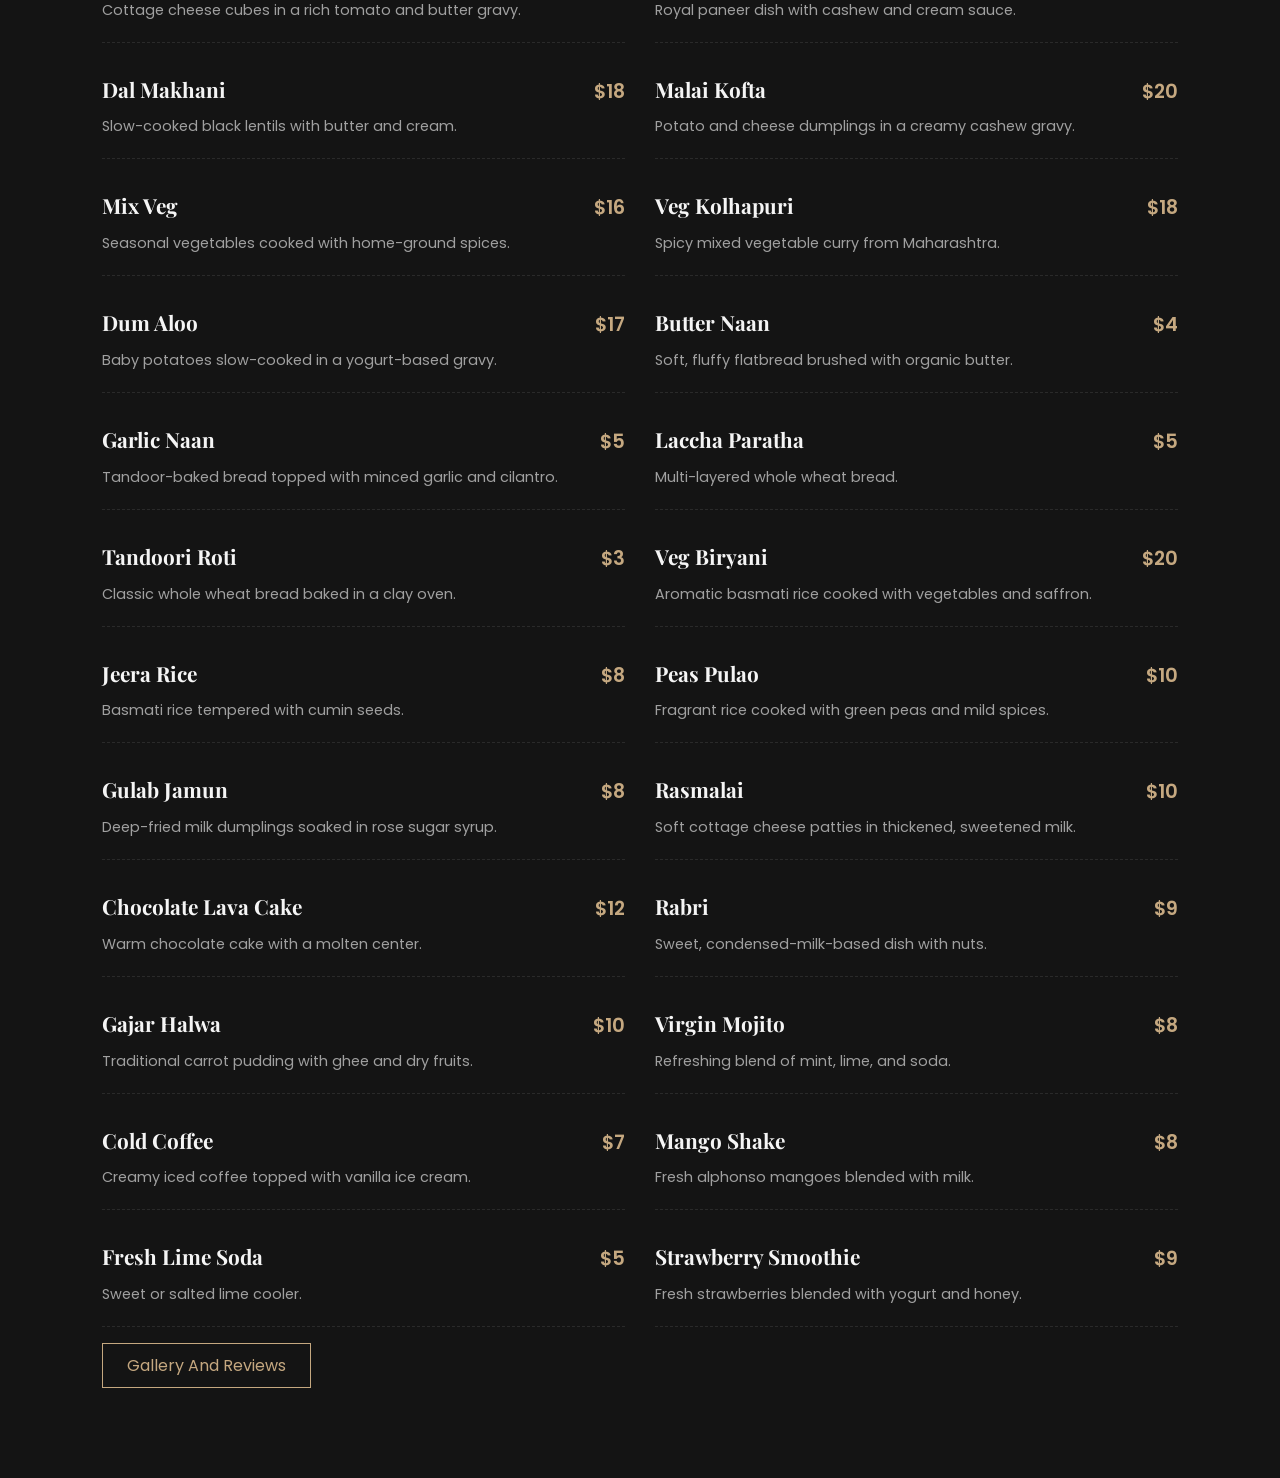
==== commit 847897af: "Use local images instead of external image URLs" ====
--- a/Prem Kumar Jha/index.html
+++ b/Prem Kumar Jha/index.html
@@ -56,7 +56,7 @@
         <section id="chef" class="chef-section">
             <div class="chef-container">
                 <div class="chef-image" data-aos="fade-right">
-                    <img src="https://images.unsplash.com/photo-1577219491135-ce391730fb2c?q=80&w=600"
+                    <img src="../image/chef image.jpg"
                         alt="Executive Chef">
                 </div>
                 <div class="chef-info" data-aos="fade-left">
--- a/Satirtha Dhar/style.css
+++ b/Satirtha Dhar/style.css
@@ -212,7 +212,7 @@
 .hero-section {
     min-height: 90vh;
     background: linear-gradient(rgba(0, 0, 0, 0.7), rgba(0, 0, 0, 0.9)), 
-                url('https://images.unsplash.com/photo-1514933651103-005eec06c04b?q=80&w=1920') no-repeat center center/cover;
+                url('../image/hero\ image\ 1st\ page.jpg') no-repeat center center/cover;
     display: flex;
     align-items: center;
     padding: 0 8%;
@@ -293,6 +293,12 @@
     display: grid;
     grid-template-columns: repeat(auto-fit, minmax(250px, 1fr));
     gap: 30px;
+}
+
+.features-cta {
+    display: flex;
+    justify-content: center;
+    margin-top: 50px;
 }
 
 .feature-card {
@@ -364,4 +370,4 @@
     color: var(--dark-bg);
     font-weight: 600;
     font-size: 0.95rem;
-}+}
--- a/Prem Kumar Jha/style.css
+++ b/Prem Kumar Jha/style.css
@@ -127,43 +127,3 @@
     color: var(--text-muted);
     font-size: 0.9rem;
 }
-
-/* --- GALLERY SECTION --- */
-.gallery-section {
-    padding: 100px 8%;
-    background-color: var(--dark-bg);
-}
-
-.masonry-gallery {
-    display: grid;
-    grid-template-columns: repeat(auto-fit, minmax(300px, 1fr));
-    grid-auto-rows: 250px;
-    gap: 20px;
-}
-
-.gallery-item {
-    overflow: hidden;
-    position: relative;
-    border: 1px solid var(--border-color);
-}
-
-.gallery-item.large {
-    grid-column: span 2;
-    grid-row: span 2;
-}
-
-.gallery-item.tall {
-    grid-row: span 2;
-}
-
-.gallery-item img {
-    width: 100%;
-    height: 100%;
-    object-fit: cover;
-    transition: var(--transition-smooth);
-}
-
-.gallery-item:hover img {
-    transform: scale(1.1);
-    filter: brightness(0.7);
-}
